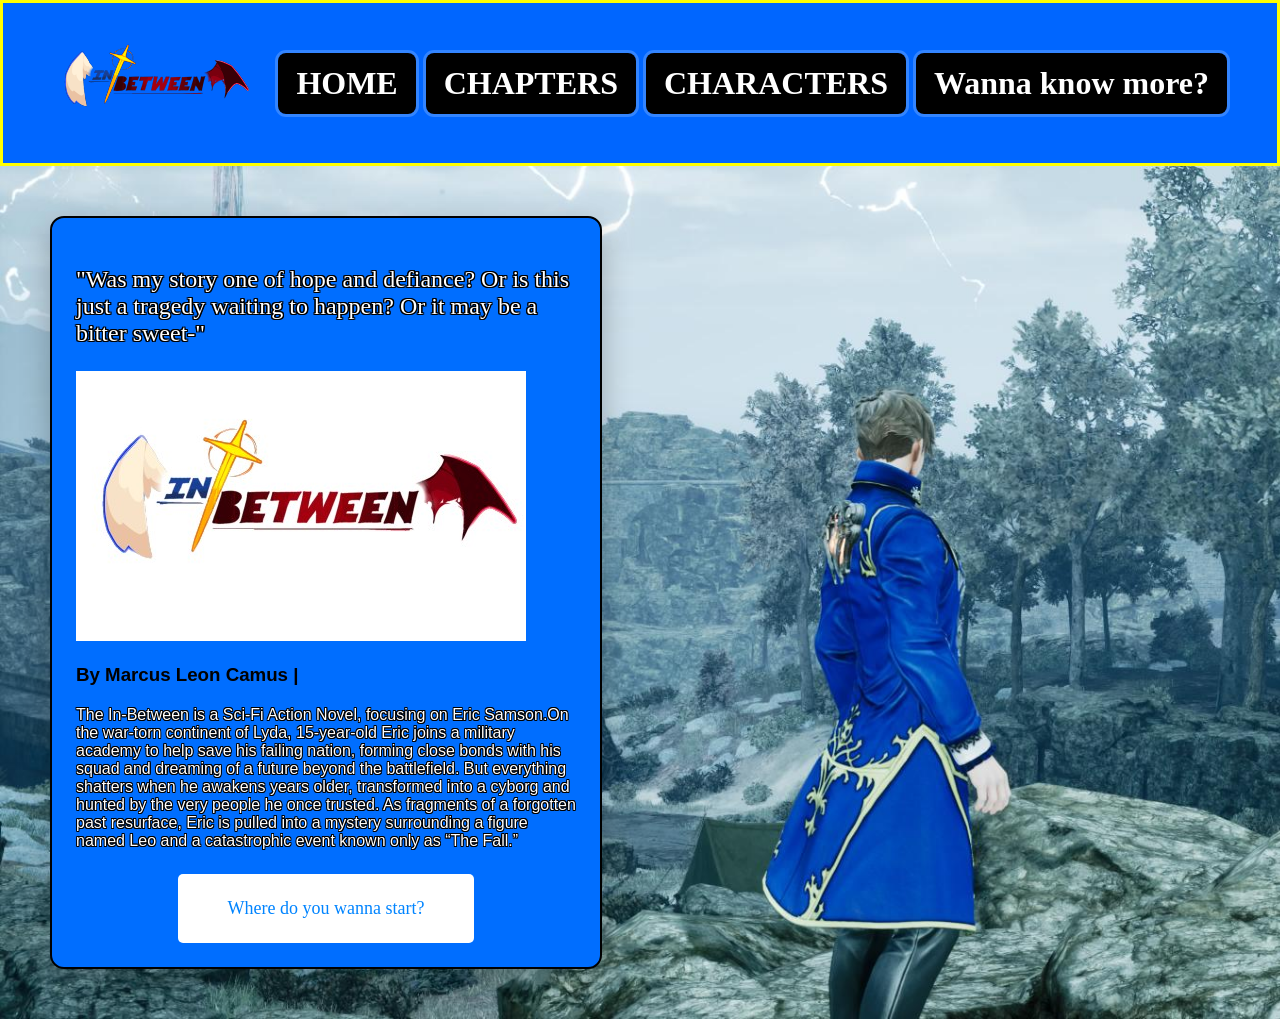
==== index.html @ 28613146 "Add files via upload" ====
<!DOCTYPE html>
<html>
<head>
    <title>In-Between</title>
    <link rel="stylesheet" href="lyda_style.css">
</head>

<body style="background-image: url('Images/Eric\,\ Light.jpg'); background-size: cover; background-repeat: no-repeat;">

<!-- NAVBAR -->
<nav>
    <img src="Images/In-Between Logo Small 4.png" alt="logo">
    <div class="menu">
        <a href="In-Between Main Page.html">HOME</a>
        <a href="In-Between Act Select.html">CHAPTERS</a>
        <a href="In-Between Characters.html">CHARACTERS</a>
        <a href="https://docs.google.com/document/d/1YiTkR2a5iaFt9EzkgQR7obLAplFJrYMKO7CgHUlXnwM/edit?usp=drivesdk">Wanna know more?</a>
    </div>
</nav>

<!-- HERO SECTION -->
<section class="hero">
    


    <!-- LEFT SIDE -->
    <div class="text">
        <p class="intro">"Was my story one of hope and defiance? Or is this just a tragedy waiting to happen? Or it may be a bitter sweet-"</p>
        <img src="Images/In-Between Logo Big.jpg" alt="logo">
        <h3>By Marcus Leon Camus |</h3>
        <p class="desc">
            The In-Between is a Sci-Fi Action Novel, focusing on Eric Samson.On the war-torn continent of Lyda, 15-year-old Eric joins a military academy to help save his failing nation, forming close bonds with his squad and dreaming of a future beyond the battlefield. But everything shatters when he awakens years older, transformed into a cyborg and hunted by the very people he once trusted. As fragments of a forgotten past resurface, Eric is pulled into a mystery surrounding a figure named Leo and a catastrophic event known only as “The Fall.”
        </p>
        <a href="In-Between Characters.html"> <button>Where do you wanna start? </button> </a>

    
    </div>

    <!-- RIGHT SIDE -->
    <div class="image">
        <div class="circle">
            
            
        </div>
    </div>

</section>

</body>
</html>
---- lyda_style.css ----
body {
    margin: 0;
    font-family: Arial;
    background: #f5f5f5;
}

/* NAVBAR */
nav {
    display: flex;
    justify-content: space-between;
    align-items: center;
    padding: 20px 50px;
    background: #0066ff;
    border: 3.5px solid Yellow;
    font-size: xx-large;
    font-family:  'Times New Roman', Times, serif;
    text-shadow: 0.05em 0 rgb(0, 0, 0), 0 0.05em black, -0.05em 0 black, 0 -0.05em black, -0.05em -0.05em black, -0.05em 0.05em black, 0.05em -0.05em black, 0.05em 0.05em black;
}

.logo {
    font-weight: bold;
}

.menu {
    display: flex;
    gap: 10px;
}

.menu a {
    margin: 0;
    padding: 12px 18px;
    text-decoration: none;
    color: rgb(255, 255, 255);
    background: black;
    border-radius: 8px;
    font-weight: bold;
    outline: 3px solid rgba(255, 255, 255, 0.2);
}

.menu a:hover {
    background: rgba(255, 255, 255, 0.85);
    color: rgb(180, 19, 19);
    transition: 0.3s;
}

/* HERO */
.hero {

    display: flex;
    align-items: center;
    justify-content: space-between;
    padding: 50px;
}

/* LEFT */
.text {
    max-width: 500px;
    background: rgb(0, 110, 255);
    padding: 24px;
    border-radius: 14px;
    box-shadow: 0 12px 30px rgba(0, 0, 0, 0.25);
    border: 2px solid black;
}

.intro {
    font-size: x-large;
    color: rgb(255, 255, 255);
    font-family: Times New Roman;
    text-shadow: 0.05em 0 rgb(0, 0, 0), 0 0.05em black, -0.05em 0 black, 0 -0.05em black, -0.05em -0.05em black, -0.05em 0.05em black, 0.05em -0.05em black, 0.05em 0.05em black;
}

h1 {
    font-size: 50px;
    margin: 10px 0;
}

h3 {
    color: #000000;
}

.desc {
    color: rgb(255, 255, 255);
    margin: 20px 0;
    
    text-shadow: 0.05em 0 rgb(0, 0, 0), 0 0.05em black, -0.05em 0 black, 0 -0.05em black, -0.05em -0.05em black, -0.05em 0.05em black, 0.05em -0.05em black, 0.05em 0.05em black;
}

button {
    background: #ffffff;
    color: #0084ff;
    border: none;
    padding: 24px 50px;
    border-radius: 5px;
    cursor: pointer;
    font-family: 'Times New Roman', Times, serif;
    font-size: large;
    display: block;
    margin: 24px auto 0;
    text-decoration: none;
}

.text a {
    text-decoration: none;
}

.text a:hover {
    text-decoration: none;
    background: rgba(255, 255, 255, 0.85);
    color: rgb(180, 19, 19);
    transition: 0.3s;
}

/* RIGHT IMAGE */
.image {
    position: relative;
}

.square {
    width: 300px;
    border: 10px solid #00aeff;
    border-radius: 50%;
    display: flex;
    align-items: center;
    justify-content: center;
}

.circle img {
    width: 300px;
    border-radius: 50%;
}

/* HEADER */
.about-header {
    text-align: center;
    padding: 40px;
    background: #ff3c00;
    color: white;
}

/* ABOUT SECTION */
.about {
    display: flex;
    padding: 50px;
    align-items: center;
}

.about-text {
    flex: 1;
}

.about-image img {
    width: 300px;
    border-radius: 10px;
}

/* CARDS */
.cards {
    display: flex;
    padding: 20px 50px;
    gap: 20px;
}

.card {
    background: white;
    padding: 20px;
    flex: 1;
}

/* TEAM */
.team {
    text-align: center;
    padding: 40px;
}

.team-container {
    display: flex;
    justify-content: center;
    gap: 20px;
}

.member img {
    width: 150px;
    height: 150px;
    
}

/* FOOTER */
footer {
    text-align: center;
    padding: 20px;
    background: black;
    color: white;
}

/* SERVICES HEADER */
.services-header {
    text-align: center;
    padding: 40px;
    background: #ffffff;
    color: rgb(0, 0, 0);
    
}

/* SERVICES SECTION */
.services {
    display: flex;
    gap: 20px;
    padding: 40px 50px;
    background: rgb(0, 0, 0);
}

/* SERVICE CARD */
.service-card {
    flex: 1;
    background: white;
    padding: 20px;
    text-align: center;
    border-radius: 5px;
}

/* HOVER EFFECT */
.service-card:hover {
    transform: scale(1.03);
    transition: 0.3s;
    color: white;
}

/* Character page variant hover colors */
.services .service-card:nth-child(1):hover {
    background: #006eff;
}
.services .service-card:nth-child(2):hover {
    background: #9736c4;
}
.services .service-card:nth-child(3):hover {
    background: #ffd000;
}
.services:nth-of-type(2) .service-card:nth-child(1):hover {
    background: #fc3333;
}
.services:nth-of-type(2) .service-card:nth-child(2):hover {
    background: #000000;
    color:#f5f5f5
}
.services:nth-of-type(2) .service-card:nth-child(3):hover {
    background: #129706;
}
.services:nth-of-type(3) .service-card:nth-child(1):hover {
    background: #ff8800;
}
.services:nth-of-type(3) .service-card:nth-child(2):hover {
    background: #ff78f8;
}
.services:nth-of-type(3) .service-card:nth-child(3):hover {
    background: #5d00a8;
}

/* HEADER */
.exp-header {
    text-align: center;
    padding: 40px;
    background: #222;
    color: white;
}

/* EXPERIENCE SECTION */
.experience {
    padding: 40px 50px;
}

/* EXPERIENCE CARDS */
.exp-card {
    background: white;
    margin-bottom: 20px;
    padding: 20px;
    border-left: 5px solid #ff3c00;
}

/* HOVER EFFECT */
.exp-card:hover {
    transform: translateX(10px);
    transition: 0.3s;
}

/* HEADER */
.portfolio-header {
    text-align: center;
    padding: 40px;
    background: #000000;
    color: white;
}

/* GRID LAYOUT */
.portfolio {
    display: flex;
    flex-wrap: wrap;
    gap: 20px;
    padding: 40px 50px;
}

/* PROJECT CARD */
.project {
    width: calc(33.33% - 20px);
    background: white;
    padding: 15px;
    text-align: center;
}

/* IMAGE */
.project img {
    width: 100%;
    justify-content: center; /* Horizontal center */
align-items: center; /* Vertical center */

}

/* HOVER EFFECT */
.project:hover {
    transform: scale(1.05);
    transition: 0.3s;
}

/* HEADER */
.contact-header {
    text-align: center;
    padding: 40px;
    background: #222;
    color: white;
}

/* CONTACT SECTION */
.contact {
    display: flex;
    padding: 40px 50px;
    gap: 30px;
}

/* FORM */
.contact-form {
    flex: 1;
    background: white;
    padding: 20px;
}

.contact-form input,
.contact-form textarea {
    width: 100%;
    padding: 10px;
    margin-top: 5px;
}

/* BUTTON */
.contact-form input[type="submit"] {
    background: #ff3c00;
    color: white;
    border: none;
    cursor: pointer;
}

/* INFO */
.contact-info {
    flex: 1;
    background: white;
    padding: 20px;
}
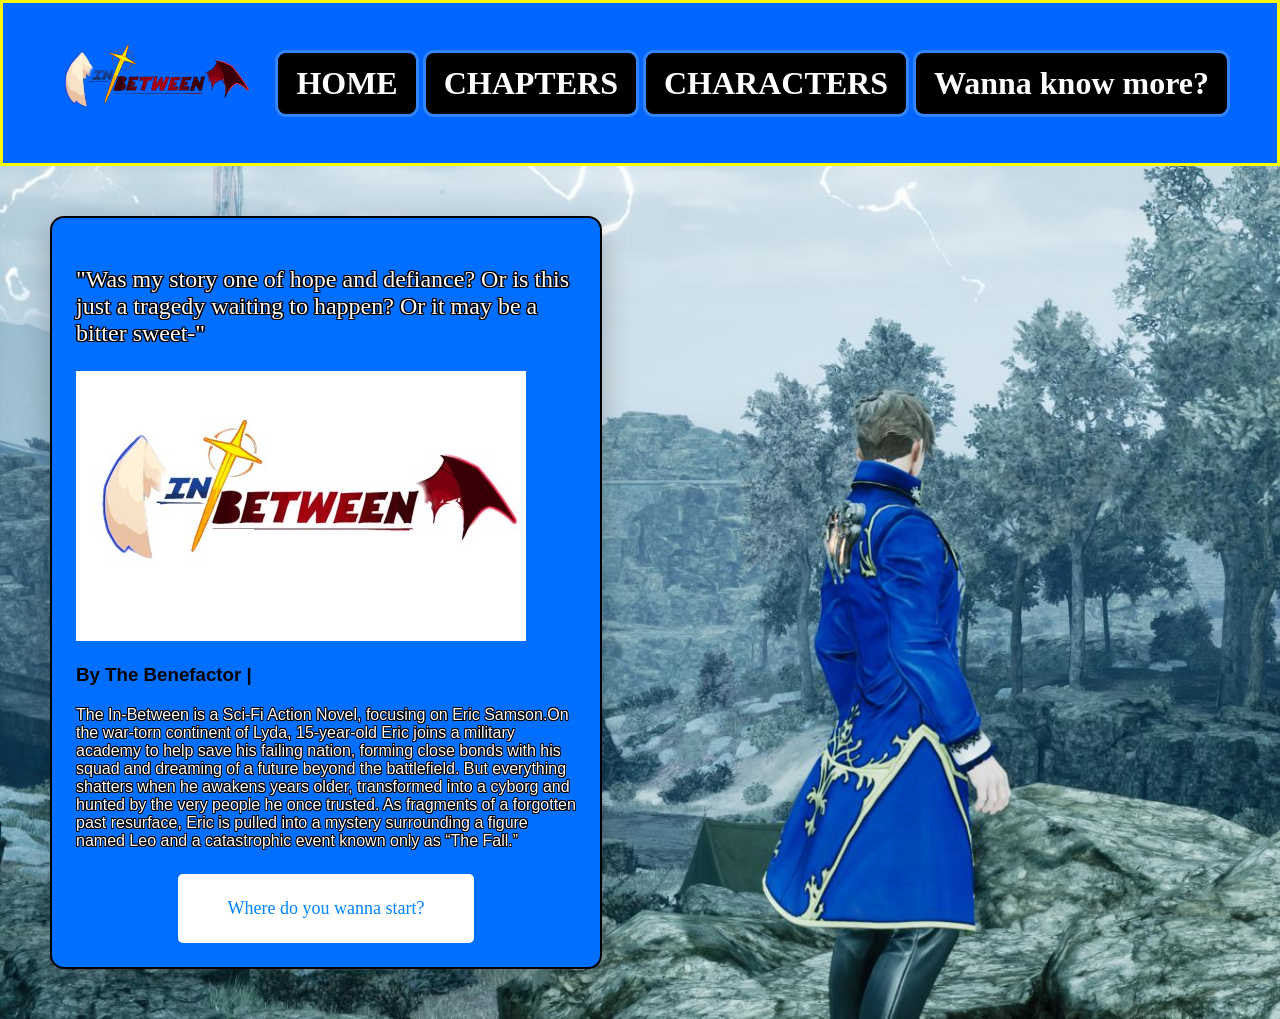
==== commit 133c7a02: "Change author name in hero section Updated the author name in the hero section from 'Marcus Leon Cam" ====
--- a/index.html
+++ b/index.html
@@ -27,7 +27,7 @@
     <div class="text">
         <p class="intro">"Was my story one of hope and defiance? Or is this just a tragedy waiting to happen? Or it may be a bitter sweet-"</p>
         <img src="Images/In-Between Logo Big.jpg" alt="logo">
-        <h3>By Marcus Leon Camus |</h3>
+        <h3>By The Benefactor |</h3>
         <p class="desc">
             The In-Between is a Sci-Fi Action Novel, focusing on Eric Samson.On the war-torn continent of Lyda, 15-year-old Eric joins a military academy to help save his failing nation, forming close bonds with his squad and dreaming of a future beyond the battlefield. But everything shatters when he awakens years older, transformed into a cyborg and hunted by the very people he once trusted. As fragments of a forgotten past resurface, Eric is pulled into a mystery surrounding a figure named Leo and a catastrophic event known only as “The Fall.”
         </p>
@@ -47,4 +47,4 @@
 </section>
 
 </body>
-</html>+</html>
--- a/lyda_style.css
+++ b/lyda_style.css
@@ -218,6 +218,21 @@
     border-radius: 5px;
 }
 
+/* LINKS IN SERVICE CARDS */
+.service-card a {
+    display: inline-block;
+    padding: 8px 16px;
+    background: #333;
+    color: white;
+    text-decoration: none;
+    border-radius: 4px;
+    transition: background 0.3s;
+}
+
+.service-card a:hover {
+    background: #555;
+}
+
 /* HOVER EFFECT */
 .service-card:hover {
     transform: scale(1.03);
@@ -296,6 +311,8 @@
     flex-wrap: wrap;
     gap: 20px;
     padding: 40px 50px;
+    justify-content: center;
+    background-color: #414040;
 }
 
 /* PROJECT CARD */
